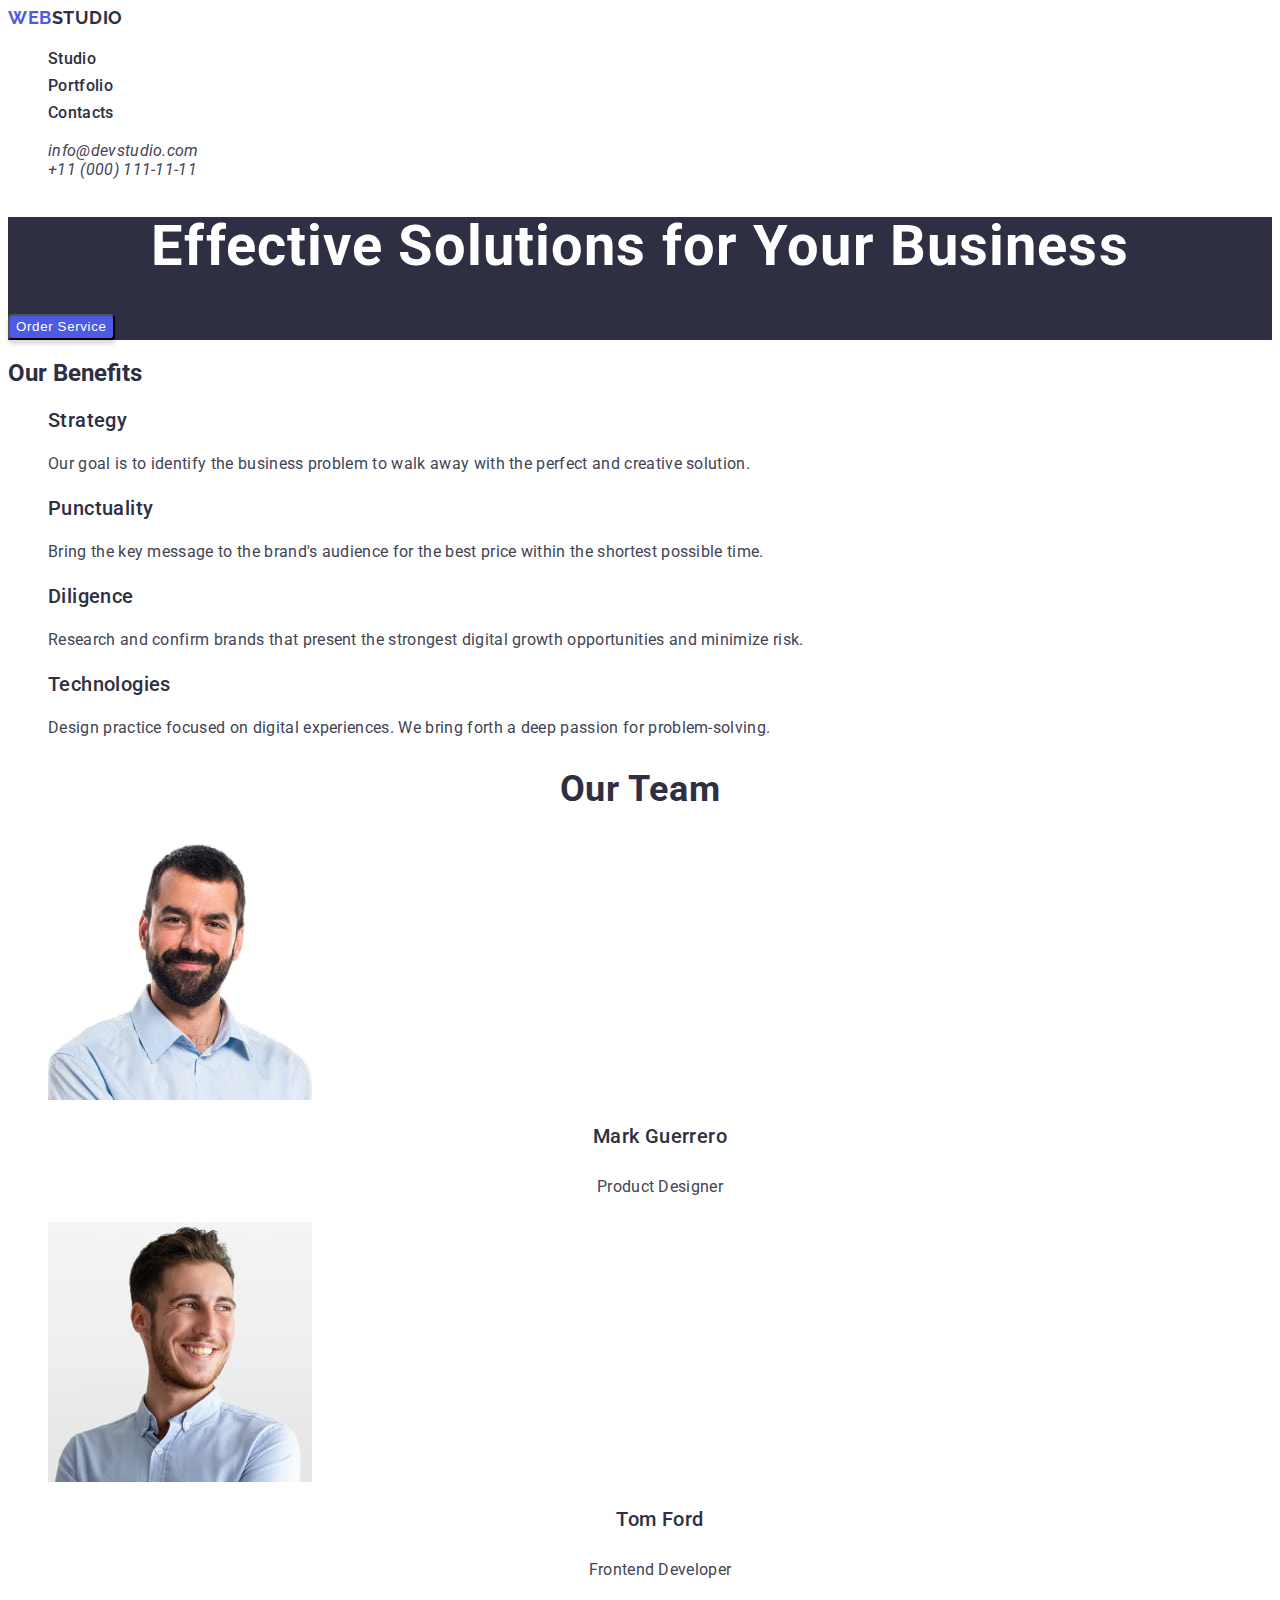
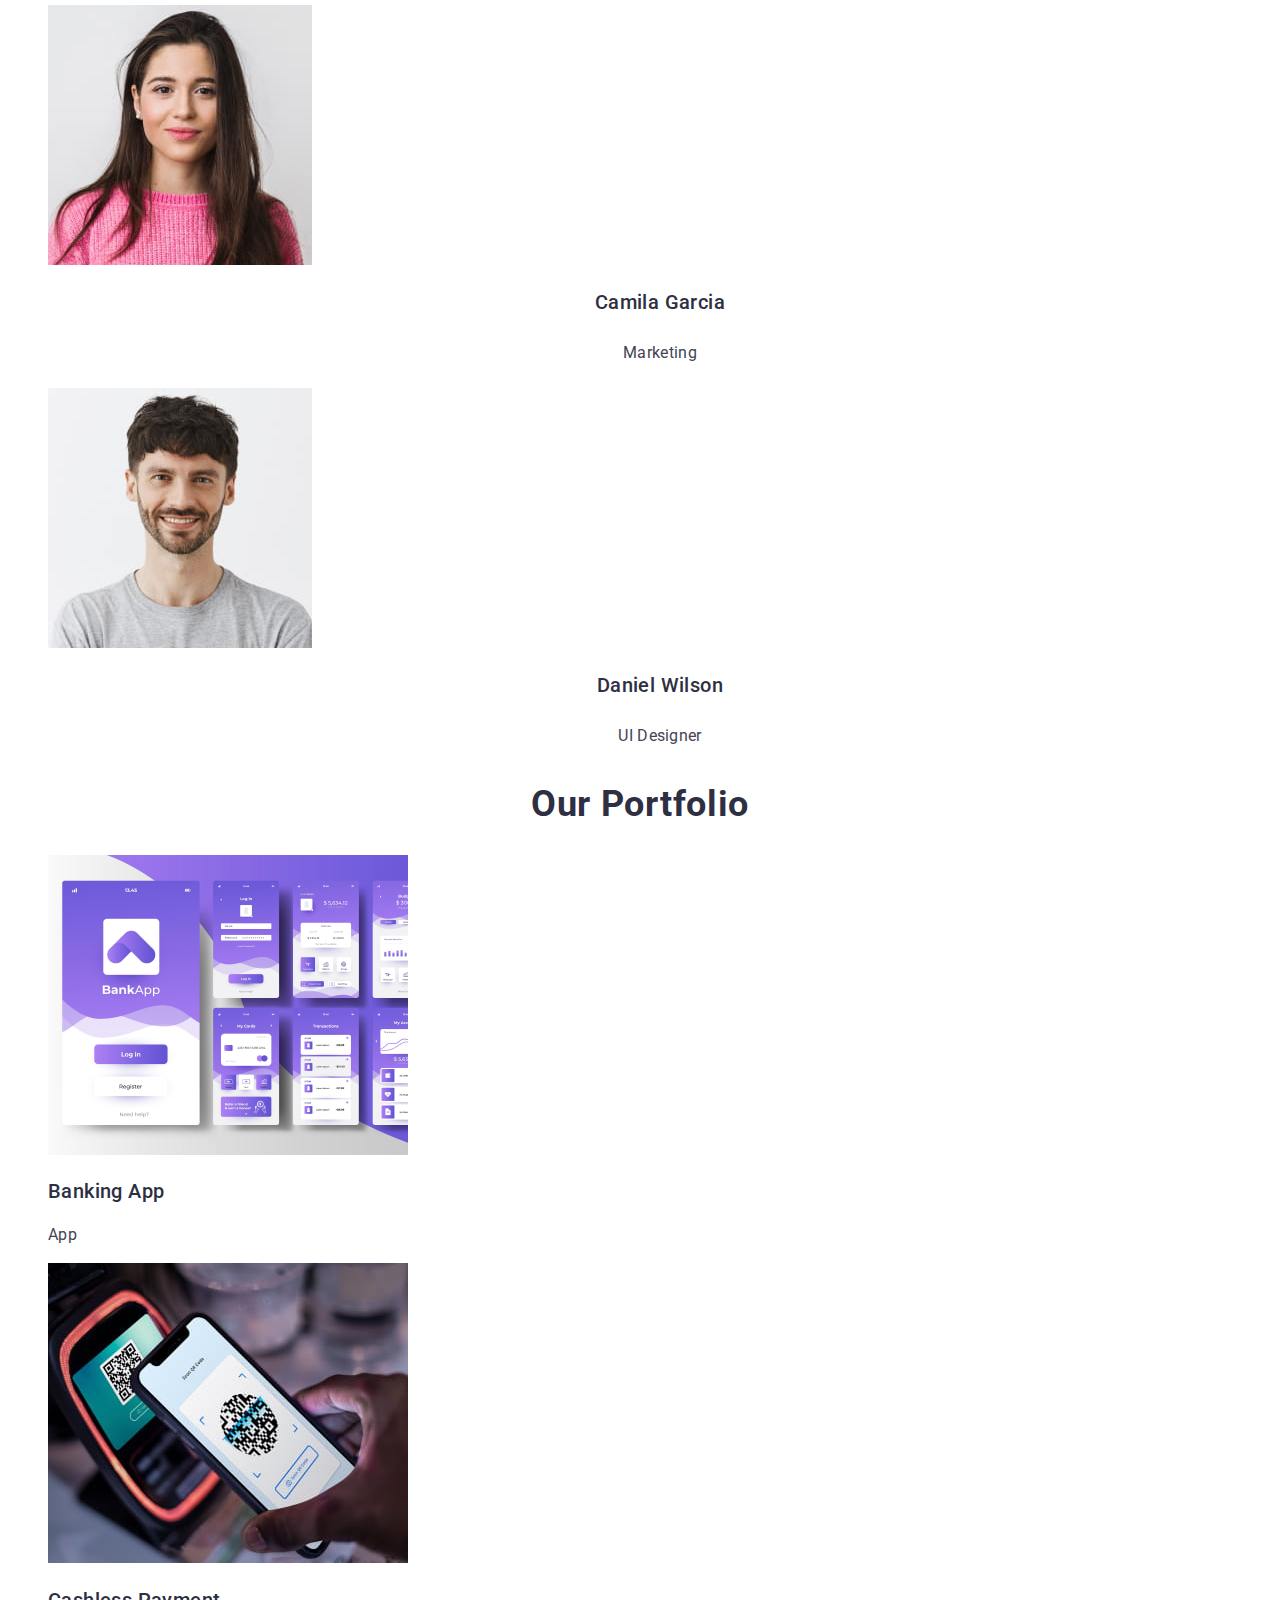
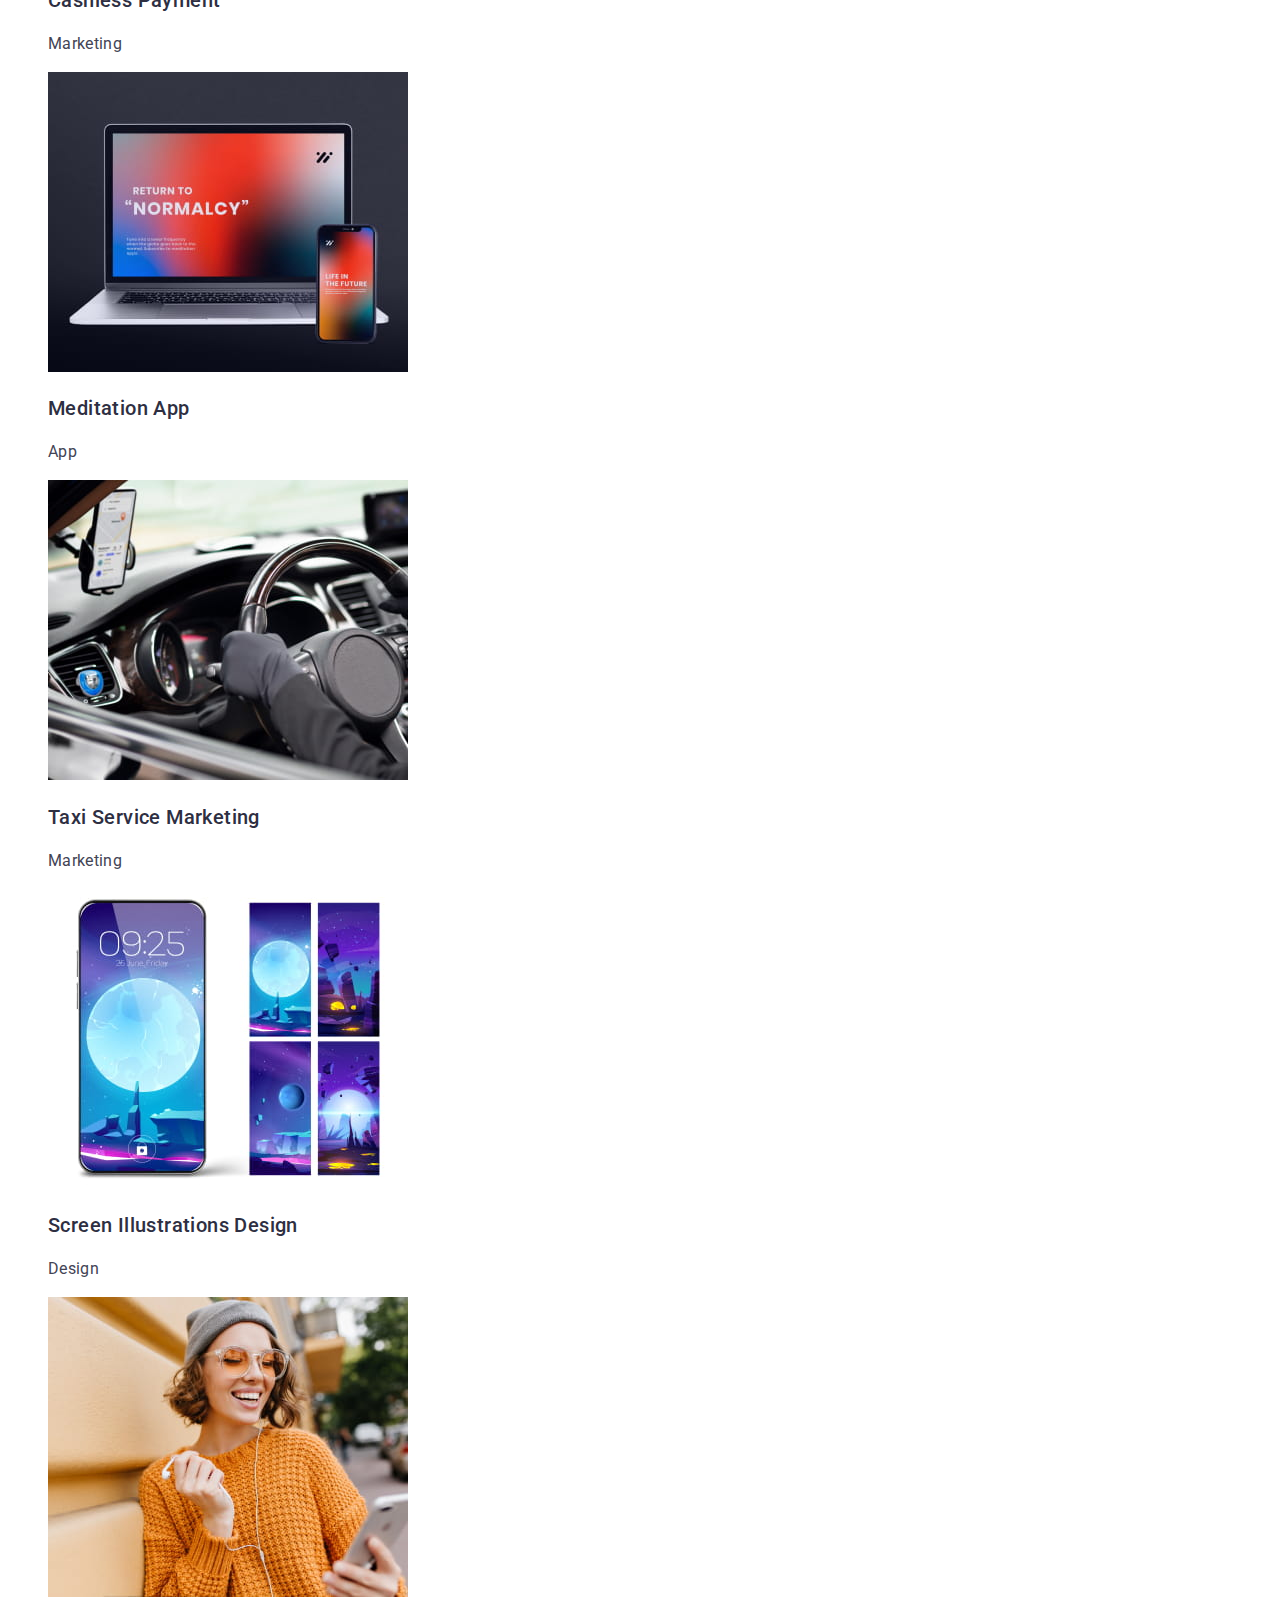
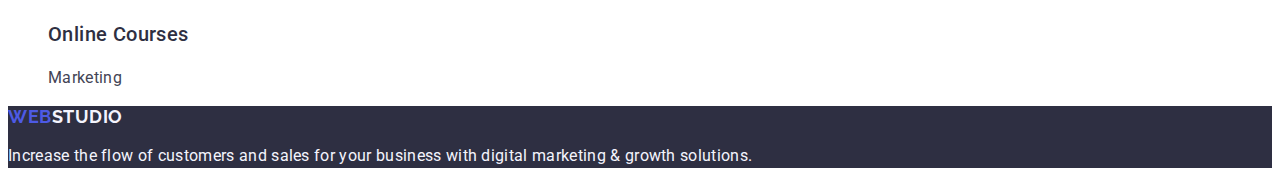
==== index.html @ 2488f726 "Add files via upload" ====
<!DOCTYPE html>
<html lang="en">
<head>
    <meta charset="UTF-8">
    <meta name="viewport" content="width=device-width, initial-scale=1.0">
    <title>WebStudio</title>
    <link rel="stylesheet" href="https://cdnjs.cloudflare.com/ajax/libs/modern-normalize/3.0.1/modern-normalize.min.css" integrity="sha512-q6WgHqiHlKyOqslT/lgBgodhd03Wp4BEqKeW6nNtlOY4quzyG3VoQKFrieaCeSnuVseNKRGpGeDU3qPmabCANg==" crossorigin="anonymous" referrerpolicy="no-referrer" />
    <link rel="preconnect" href="https://fonts.googleapis.com">
<link rel="preconnect" href="https://fonts.gstatic.com" crossorigin>
<link href="https://fonts.googleapis.com/css2?family=Roboto:ital,wght@0,400;0,500;0,700;1,100&display=swap" rel="stylesheet">
<link rel="preconnect" href="https://fonts.googleapis.com">
<link rel="preconnect" href="https://fonts.gstatic.com" crossorigin>
<link href="https://fonts.googleapis.com/css2?family=Raleway:ital,wght@0,100..900;1,100..900&family=Roboto:ital,wght@0,700;1,100&display=swap" rel="stylesheet">
    <link rel="stylesheet" href="./css/styles.css">
</head>
<body>
    <header class="page-header">
        <nav class="page-nav">
            <a class="page-logo" href="./index.html"><span class="logo-span">Web</span>Studio</a>
            <ul class="menu">
                <li class="menu-li"><a href="">Studio</a></li>
                <li class="menu-li"><a href="">Portfolio</a></li>
                <li class="menu-li"><a href="">Contacts</a></li>
            </ul>
        </nav>
        <address class="menu-adress">
            <ul>
                <li class="adress-li"><a href="mailto:info@devstudio.com">info@devstudio.com</a></li>
                <li class="adress-li"><a href="tel:+110001111111">+11 (000) 111-11-11</a></li>
            </ul>
        </address>
    </header>
    <main>
    
        <section  class="hero-section">

            <h1 class="hero-title">Effective Solutions for Your Business</h1>
            <button class="button" type="button">Order Service </button> 
        </section>
        <section class="benefits">
            <h2>Our Benefits</h2>
            <ul>
                <li>
                    <h3 class="benefits-title">Strategy</h3>
                    <p class="benefits-text">
                        Our goal is to identify the business problem to walk away with the perfect and creative solution. 
                    </p>
                </li>
                <li>
                    <h3 class="benefits-title">Punctuality</h3>
                    <p class="benefits-text">
                        Bring the key message to the brand's audience for the best price within the shortest possible time.
                    </p>
                </li>
                <li>
                    <h3 class="benefits-title">Diligence</h3>
                    <p class="benefits-text">
                        Research and confirm brands that present the strongest digital growth opportunities and minimize risk.
                    </p>
                </li>
                <li>
                    <h3 class="benefits-title">Technologies</h3>
                    <p class="benefits-text">
                        Design practice focused on digital experiences. We bring forth a deep passion for problem-solving.
                    </p>
                    
                </li>
            </ul>
        </section>
        <section class="team-section">
            <h2 class="team-section-title">Our Team</h2>
            <ul class="team-list">
                <li>
                    <img src="./images/Mark.jpg" width="264" alt="photo Mark Guerrero"/>
                        <h3 class="team-name">Mark Guerrero</h3>
                        <p class="team-desc">
                            Product Designer
                        </p>
                        
                </li>
                <li>
                    <img src="./images/Tom.jpg" width="264" alt="photo Tom Ford"/>
                        <h3 class="team-name">Tom Ford</h3>
                        <p class="team-desc">
                            Frontend Developer
                        </p>
                        
                </li>
                <li>
                    <img src="./images/Camila.jpg" width="264" alt="photo Camila Garcia"/>
                        <h3 class="team-name">Camila Garcia</h3>
                        <p class="team-desc">
                            Marketing
                        </p>
                        
                </li>
                <li>
                    <img src="./images/Daniel.jpg" width="264" alt="photo Daniel Wilson"/>
                        <h3 class="team-name">Daniel Wilson</h3>
                        <p class="team-desc">
                            UI Designer
                        </p>
                        
                </li>
                
            </ul>
        </section>
        <section class="portfolio">
            <h2 class="project-title">Our Portfolio</h2>
            <ul class="project-list">
                <li>
                    <img src="./images/img.jpg" width="360" alt="bank pay screens"/>
                        <h3 class="project-name">Banking App</h3>
                        <p class="project-desc">
                            App
                        </p>
                        
                </li>
                <li>
                    <img src="./images/pay.jpg" width="360" alt="payment with phone"/>
                        <h3 class="project-name">Cashless Payment</h3>
                        <p class="project-desc">Marketing
                        </p>
                        
                </li>
                <li>
                    <img src="./images/pc.jpg" width="360" alt="laptop photo"/>
                        <h3 class="project-name">Meditation App</h3>
                        <p class="project-desc">
                            App
                        </p>
                        
                </li>
                <li>
                    <img src="./images/car.jpg" width="360" alt="photo of car"/>
                        <h3 class="project-name">Taxi Service
                            Marketing</h3>
                        <p class="project-desc">
                            Marketing
                        </p>
                        
                </li>
                <li>
                    <img src="./images/phone.jpg" width="360" alt="screen of phone add"/>
                        <h3 class="project-name">Screen Illustrations
                            Design</h3>
                        <p class="project-desc">
                            Design
                        </p>
                        
                </li>
                <li>
                    <img src="./images/girl.jpg" width="360" alt="photo of a girl with headphones"/>
                        <h3 class="project-name">Online Courses</h3>
                        <p class="project-desc">
                            Marketing
                        </p>
                        
                </li>
                
            </ul>
        </section>
    </main>
    <footer class="footer">
        <a class="footer-logo" href="./index.html"> <span class="footer-logo-span">Web</span>Studio</a>
        <p class="footer-text">
            Increase the flow of customers and sales for your business with digital marketing & growth solutions.
        </p>
    </footer>
  

</body>
</html>
---- css/styles.css ----
body {
   
    font-family: "Roboto",'Raleway', sans-serif;
    font-size: 16px;
    line-height: 1.16; 
    color:  #2E2F42;
    font-style: normal;
    background: #FFF;
}

ul,li{
    list-style-type: none;
}
a{
    text-decoration: none;
    color:inherit;
}  
button{
    cursor: pointer;
} 
/* header */
.page-logo{
    font-family: Raleway;
font-size: 18px;
font-weight: 700;
letter-spacing: 0.54px;
text-transform: uppercase;
}
.logo-span{
    color: #4D5AE5;
}
.menu-li{
font-family: Roboto;
font-style: normal;
font-weight: 500;
line-height: 1.7; 
letter-spacing: 0.32px;
}
.menu-li:hover, .menu-li:focus{
color: #404BBF;

}
.menu-li:active{
    text-decoration:underline #404BBF;
}
.adress-li{
    color:  #434455;

letter-spacing: 0.32px;
}
.menu-adress:hover,.menu-adress:focus{
    color: #404BBF;

}
/* hero */
.hero-section{
background: #2E2F42;
}
.hero-title{
    color: #FFF;
text-align: center;

font-size: 56px;
font-weight: 700;
line-height: 1.07;
letter-spacing: 1.12px;
}
.button{
    color:  #FFF;

font-weight: 500;
line-height: 1.5; /* 150% */
letter-spacing: 0.64px;
border-radius: 4px;
background: #4D5AE5;
box-shadow: 0px 4px 4px 0px rgba(0, 0, 0, 0.15);
}
.benefits-title{
    color: var #2E2F42;

    font-size: 20px;
    
    font-weight: 500;
    line-height: 1.2; /* 120% */
    letter-spacing: 0.4px;
}
.benefits-text{
color: #434455;

line-height: 1.5; /* 150% */
letter-spacing: 0.32px;
}
.team-section-title{
    color:  #2E2F42;
text-align: center;
font-size: 36px;
font-weight: 700;
line-height: 1.1; 
letter-spacing: 0.72px;
}
.team-name{
    color:  #2E2F42;
text-align: center;

font-size: 20px;
font-weight: 500;
line-height: 1.2;
letter-spacing: 0.4px;
}
.team-desc{


color:  #434455;
text-align: center;

font-family: Roboto;

line-height: 2.4;
letter-spacing: 0.32px;
}

/* portfolio section */
.project-title
{
    color: #2E2F42;
text-align: center;

font-size: 36px;
font-weight: 700;
line-height: 1.1;
letter-spacing: 0.72px;
}       
.project-name{
    color:  #2E2F42;
font-size: 20px;
font-weight: 500;
line-height: 1.2;
letter-spacing: 0.4px;
}
.project-desc{
    color:  #434455;

font-size: 16px;
line-height: 1.5;
letter-spacing: 0.32px;
}
.footer{
    background:  #2E2F42;
}
.footer-logo{
    color: #F4F4FD;
font-family: Raleway;
font-size: 18px;
font-weight: 700;
line-height: 1.2;
letter-spacing: 0.54px;
text-transform: uppercase;
}

.footer-logo-span{
    color: #4D5AE5;
font-family: Raleway;
font-size: 18px;
font-weight: 700;
line-height: 1.2;
letter-spacing: 0.54px;
text-transform: uppercase;
}
.footer-text{
    color:  #F4F4FD;

font-size: 16px;

line-height: 1.5;
letter-spacing: 0.32px;
}
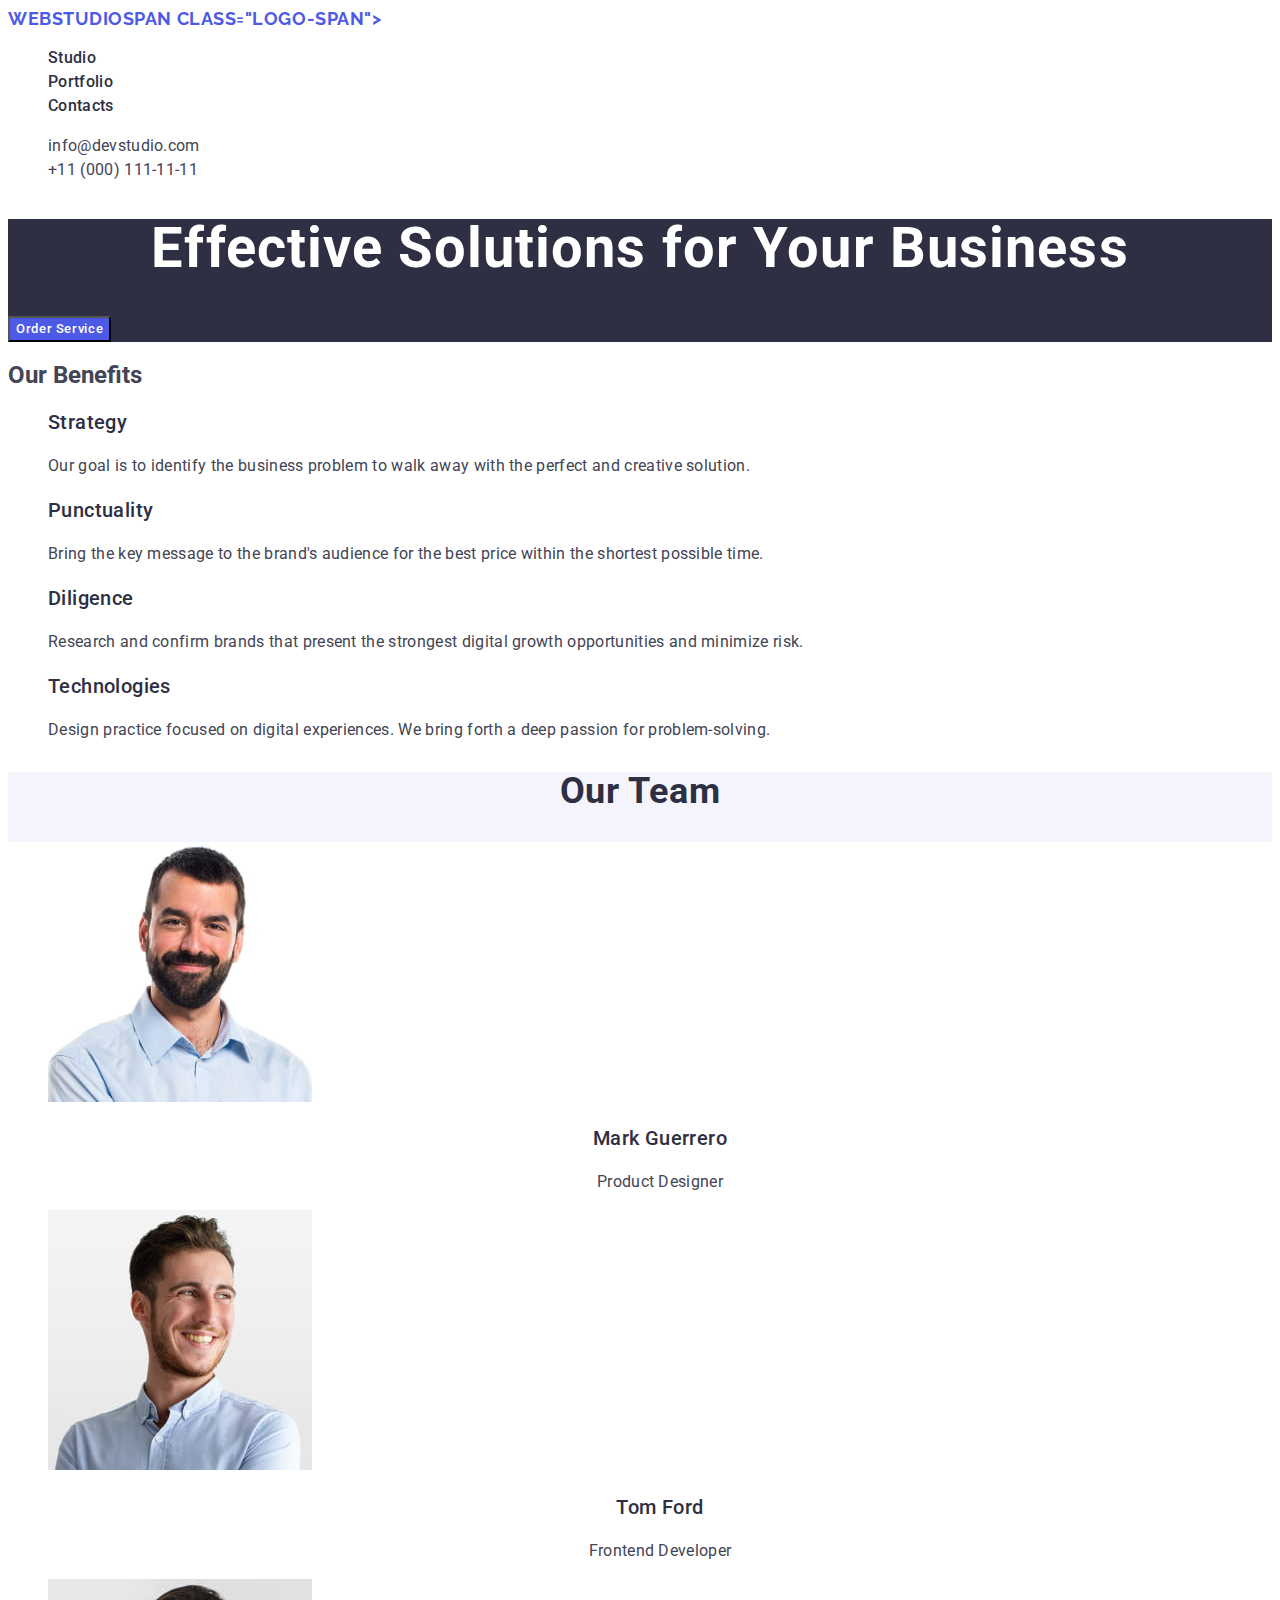
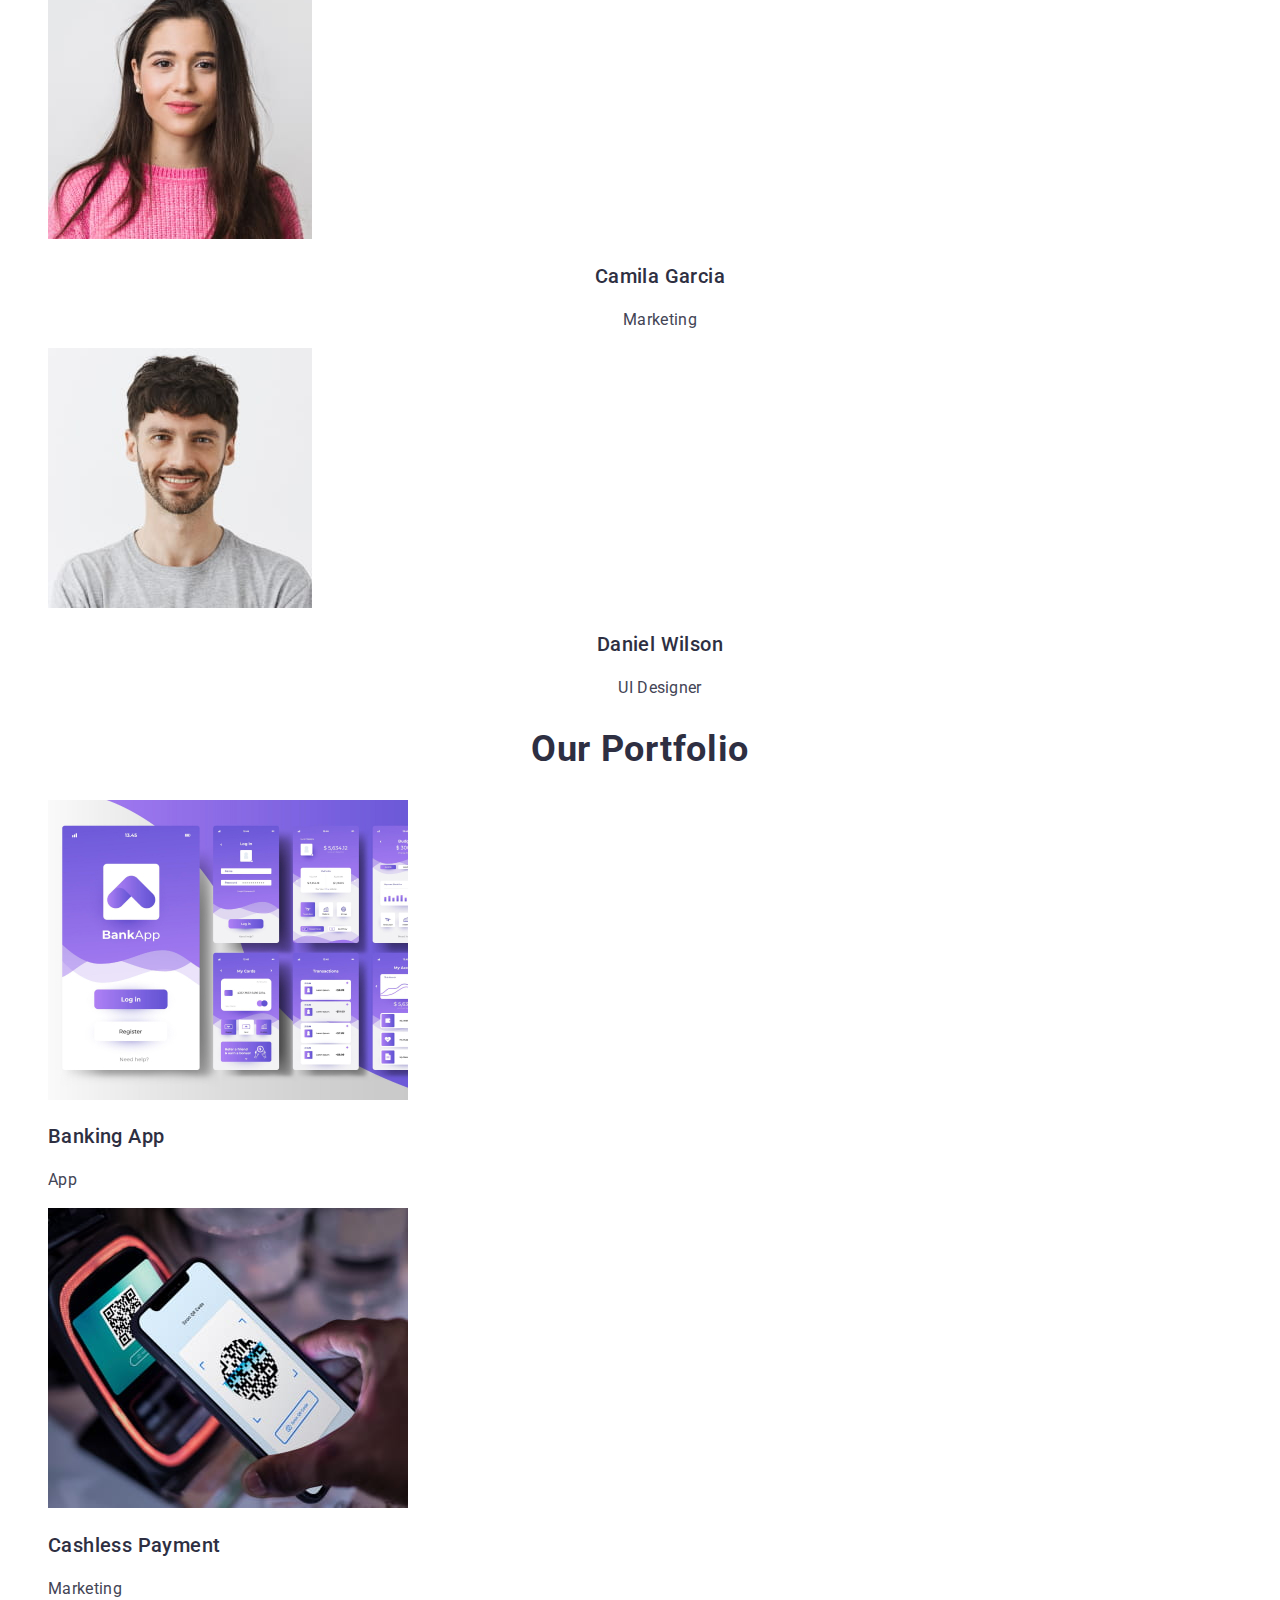
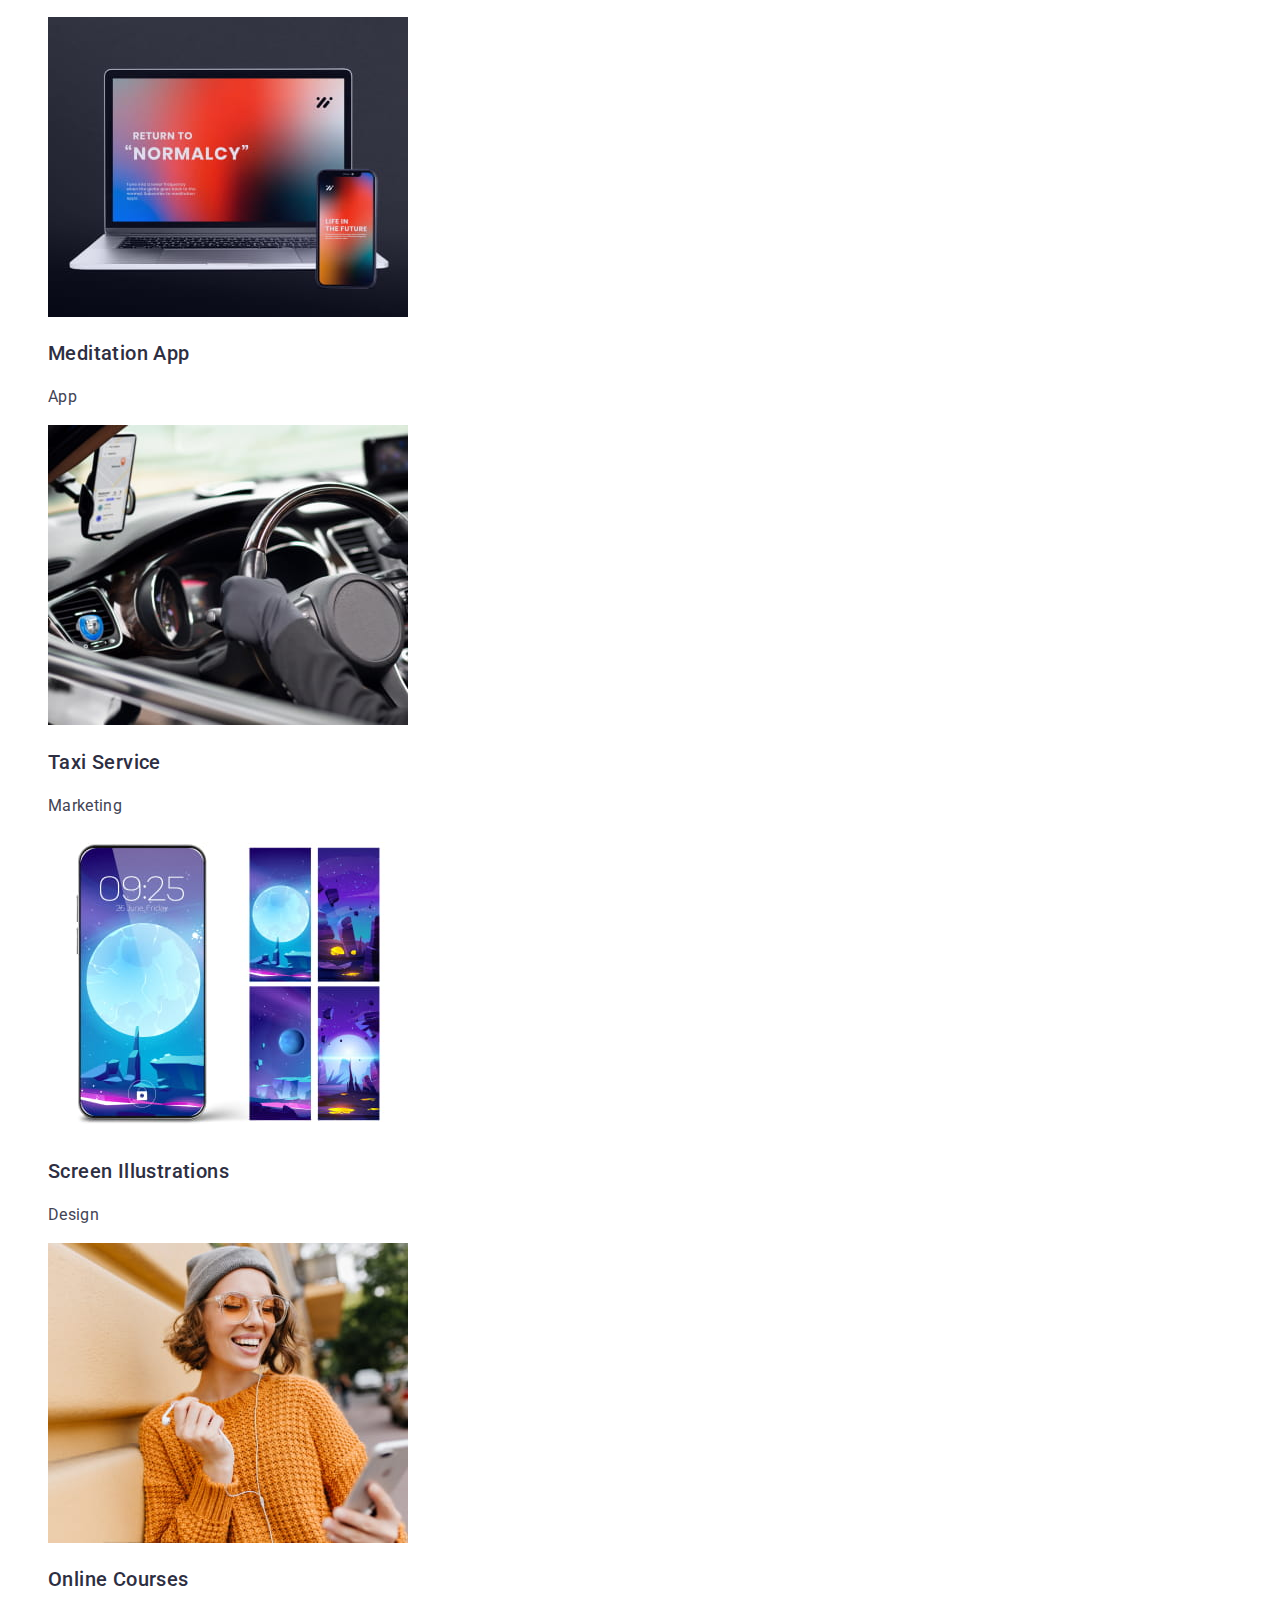
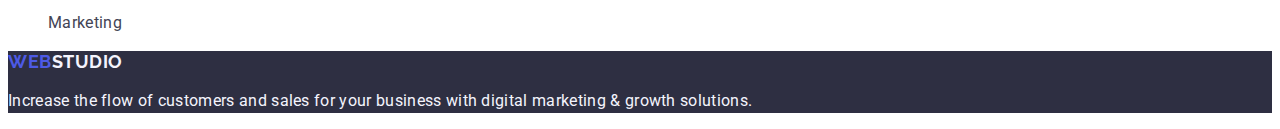
==== commit e798dc4a: "rewrite dz" ====
--- a/index.html
+++ b/index.html
@@ -16,17 +16,17 @@
 <body>
     <header class="page-header">
         <nav class="page-nav">
-            <a class="page-logo" href="./index.html"><span class="logo-span">Web</span>Studio</a>
+            <a class="page-logo" href="./index.html">Web<span>Studio</span>span class="logo-span"></a>
             <ul class="menu">
-                <li class="menu-li"><a href="">Studio</a></li>
-                <li class="menu-li"><a href="">Portfolio</a></li>
-                <li class="menu-li"><a href="">Contacts</a></li>
+                <li class="menu-li"><a class="menu-link" href="./index.html">Studio</a></li>
+                <li class="menu-li"><a class="menu-link" href="">Portfolio</a></li>
+                <li class="menu-li"><a class="menu-link" href="">Contacts</a></li>
             </ul>
         </nav>
         <address class="menu-adress">
             <ul>
-                <li class="adress-li"><a href="mailto:info@devstudio.com">info@devstudio.com</a></li>
-                <li class="adress-li"><a href="tel:+110001111111">+11 (000) 111-11-11</a></li>
+                <li class="adress-li"><a class="adress-link" href="mailto:info@devstudio.com">info@devstudio.com</a></li>
+                <li class="adress-li"><a class="adress-link" href="tel:+110001111111">+11 (000) 111-11-11</a></li>
             </ul>
         </address>
     </header>
@@ -70,7 +70,7 @@
         <section class="team-section">
             <h2 class="team-section-title">Our Team</h2>
             <ul class="team-list">
-                <li>
+                <li class="team-link">
                     <img src="./images/Mark.jpg" width="264" alt="photo Mark Guerrero"/>
                         <h3 class="team-name">Mark Guerrero</h3>
                         <p class="team-desc">
@@ -78,7 +78,7 @@
                         </p>
                         
                 </li>
-                <li>
+                <li class="team-link">
                     <img src="./images/Tom.jpg" width="264" alt="photo Tom Ford"/>
                         <h3 class="team-name">Tom Ford</h3>
                         <p class="team-desc">
@@ -86,7 +86,7 @@
                         </p>
                         
                 </li>
-                <li>
+                <li class="team-link">
                     <img src="./images/Camila.jpg" width="264" alt="photo Camila Garcia"/>
                         <h3 class="team-name">Camila Garcia</h3>
                         <p class="team-desc">
@@ -94,7 +94,7 @@
                         </p>
                         
                 </li>
-                <li>
+                <li class="team-link">
                     <img src="./images/Daniel.jpg" width="264" alt="photo Daniel Wilson"/>
                         <h3 class="team-name">Daniel Wilson</h3>
                         <p class="team-desc">
@@ -133,8 +133,7 @@
                 </li>
                 <li>
                     <img src="./images/car.jpg" width="360" alt="photo of car"/>
-                        <h3 class="project-name">Taxi Service
-                            Marketing</h3>
+                        <h3 class="project-name">Taxi Service</h3>
                         <p class="project-desc">
                             Marketing
                         </p>
@@ -143,7 +142,7 @@
                 <li>
                     <img src="./images/phone.jpg" width="360" alt="screen of phone add"/>
                         <h3 class="project-name">Screen Illustrations
-                            Design</h3>
+                            </h3>
                         <p class="project-desc">
                             Design
                         </p>
@@ -162,7 +161,7 @@
         </section>
     </main>
     <footer class="footer">
-        <a class="footer-logo" href="./index.html"> <span class="footer-logo-span">Web</span>Studio</a>
+        <a class="footer-logo" href="./index.html"> Web<span><span class="footer-logo-span">Studio</span></a>
         <p class="footer-text">
             Increase the flow of customers and sales for your business with digital marketing & growth solutions.
         </p>
--- a/css/styles.css
+++ b/css/styles.css
@@ -1,9 +1,9 @@
 body {
    
-    font-family: "Roboto",'Raleway', sans-serif;
+    font-family: "Roboto",sans-serif; 
     font-size: 16px;
     line-height: 1.16; 
-    color:  #2E2F42;
+    color:  #434455 ;
     font-style: normal;
     background: #FFF;
 }
@@ -20,36 +20,39 @@
 } 
 /* header */
 .page-logo{
-    font-family: Raleway;
+    font-family: 'Raleway',sans-serif;
+    color: #4D5AE5;
 font-size: 18px;
 font-weight: 700;
 letter-spacing: 0.54px;
+line-height: 1.17 ;
 text-transform: uppercase;
 }
-.logo-span{
-    color: #4D5AE5;
+.logo-span{color:#2E2F42;
+    
 }
 .menu-li{
 font-family: Roboto;
 font-style: normal;
+color:#2E2F42;
 font-weight: 500;
-line-height: 1.7; 
+line-height: 1.5; 
 letter-spacing: 0.32px;
 }
 .menu-li:hover, .menu-li:focus{
-color: #404BBF;
+color: #404bbf;
 
 }
 .menu-li:active{
     text-decoration:underline #404BBF;
 }
 .adress-li{
-    color:  #434455;
-
+    font-style: normal;
+    line-height: 1.5 ;
 letter-spacing: 0.32px;
 }
-.menu-adress:hover,.menu-adress:focus{
-    color: #404BBF;
+.menu-adress:hover,.menu-adress:active,.menu-adress:focus{
+    color: #404bbf;
 
 }
 /* hero */
@@ -67,16 +70,19 @@
 }
 .button{
     color:  #FFF;
-
+    font-family: "Roboto", sans-serif;
 font-weight: 500;
 line-height: 1.5; /* 150% */
 letter-spacing: 0.64px;
-border-radius: 4px;
+
 background: #4D5AE5;
-box-shadow: 0px 4px 4px 0px rgba(0, 0, 0, 0.15);
+
+}
+.button:hover,.button:focus{
+    background-color: #404BBF
 }
 .benefits-title{
-    color: var #2E2F42;
+    color: #2E2F42;
 
     font-size: 20px;
     
@@ -85,17 +91,25 @@
     letter-spacing: 0.4px;
 }
 .benefits-text{
-color: #434455;
 
 line-height: 1.5; /* 150% */
 letter-spacing: 0.32px;
 }
+.team-section{
+    background-color: #F4F4FD;
+
+}
+
+.team-list{
+    background-color: #FFFFFF;
+}
 .team-section-title{
     color:  #2E2F42;
+    text-transform: capitalize;
 text-align: center;
 font-size: 36px;
 font-weight: 700;
-line-height: 1.1; 
+line-height: 1.11; 
 letter-spacing: 0.72px;
 }
 .team-name{
@@ -109,13 +123,11 @@
 }
 .team-desc{
 
-
-color:  #434455;
 text-align: center;
 
 font-family: Roboto;
 
-line-height: 2.4;
+line-height: 1.5;
 letter-spacing: 0.32px;
 }
 
@@ -127,7 +139,8 @@
 
 font-size: 36px;
 font-weight: 700;
-line-height: 1.1;
+line-height: 1.11;
+text-transform: capitalize;
 letter-spacing: 0.72px;
 }       
 .project-name{
@@ -138,8 +151,7 @@
 letter-spacing: 0.4px;
 }
 .project-desc{
-    color:  #434455;
-
+    
 font-size: 16px;
 line-height: 1.5;
 letter-spacing: 0.32px;
@@ -147,30 +159,28 @@
 .footer{
     background:  #2E2F42;
 }
-.footer-logo{
-    color: #F4F4FD;
-font-family: Raleway;
+.footer-logo{color: #4d5ae5;
+   
+font-family: 'Raleway',sans-serif;
 font-size: 18px;
 font-weight: 700;
-line-height: 1.2;
+line-height: 1.17;
 letter-spacing: 0.54px;
 text-transform: uppercase;
 }
 
 .footer-logo-span{
-    color: #4D5AE5;
-font-family: Raleway;
+     color: #F4F4FD;
+font-family: 'Raleway',sans-serif;
 font-size: 18px;
 font-weight: 700;
-line-height: 1.2;
+line-height: 1.17;
 letter-spacing: 0.54px;
 text-transform: uppercase;
 }
 .footer-text{
-    color:  #F4F4FD;
-
+    color: #f4f4fd;
 font-size: 16px;
-
 line-height: 1.5;
 letter-spacing: 0.32px;
 }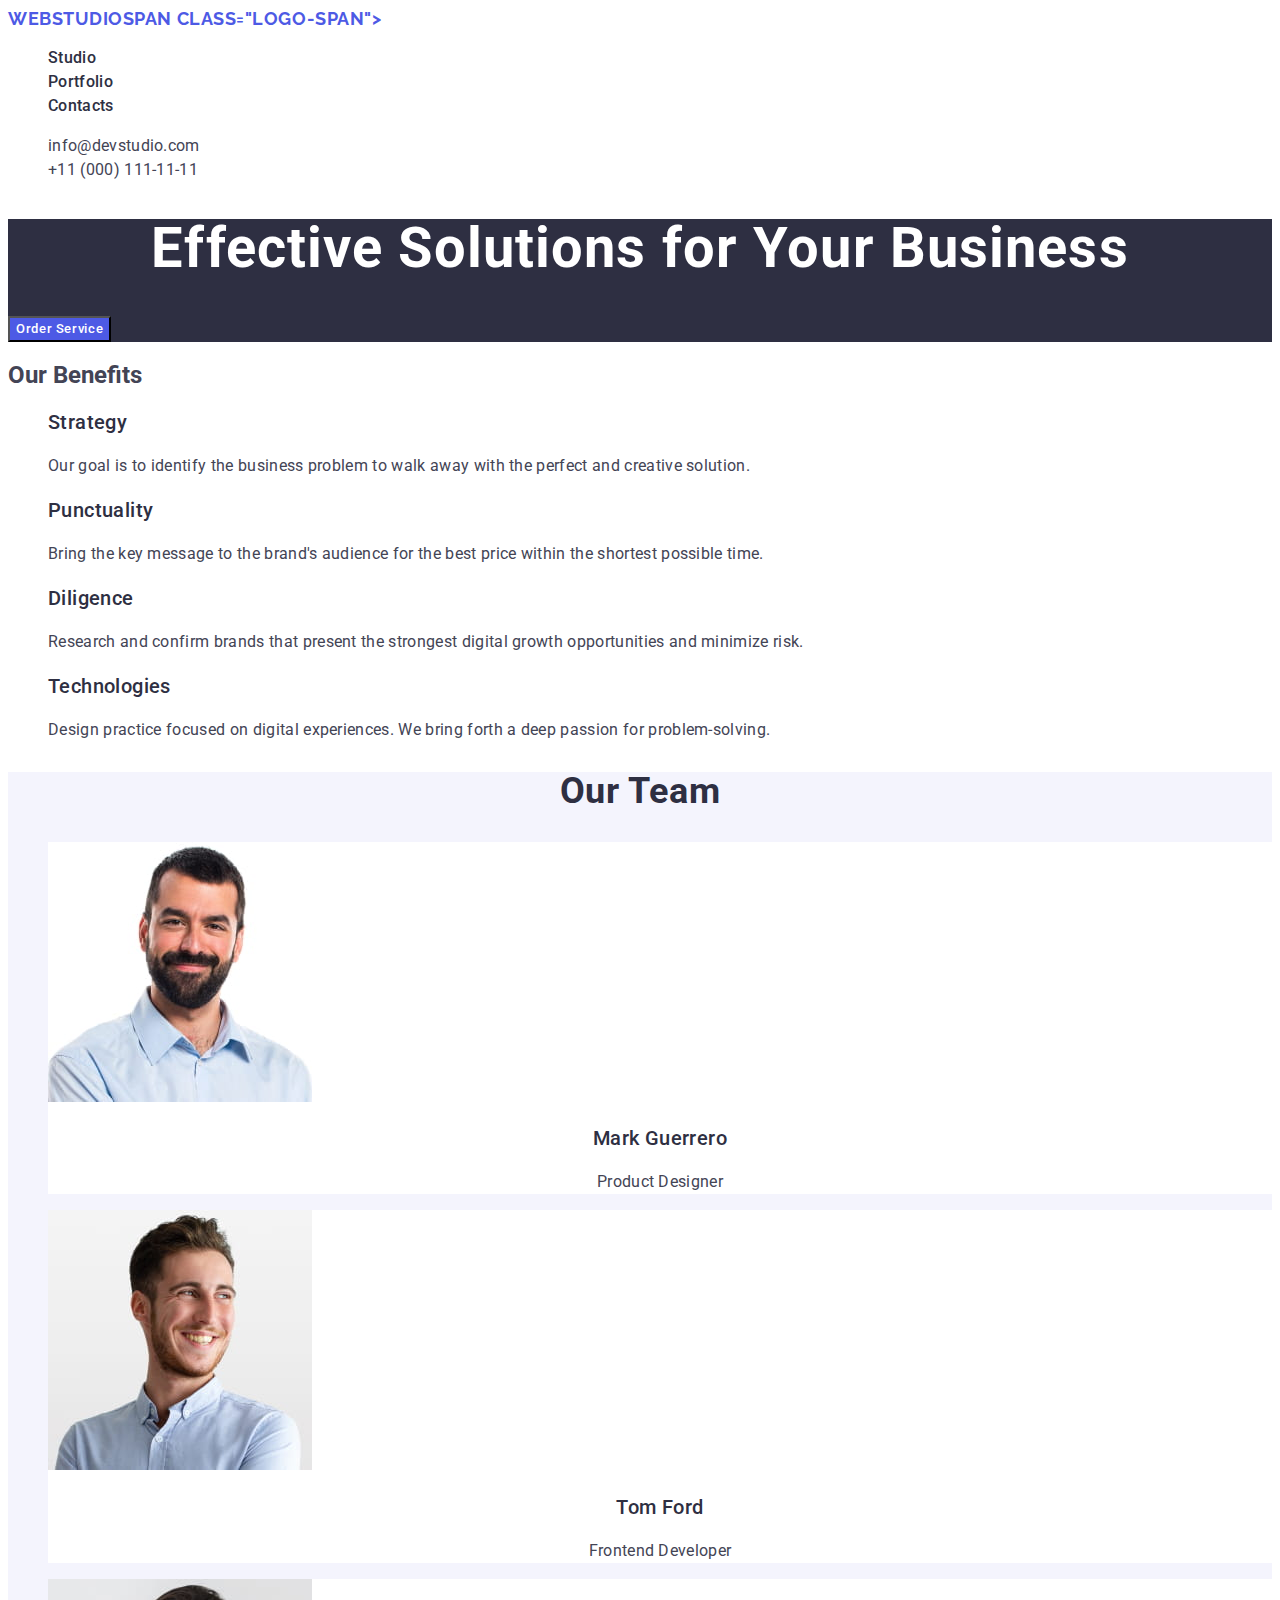
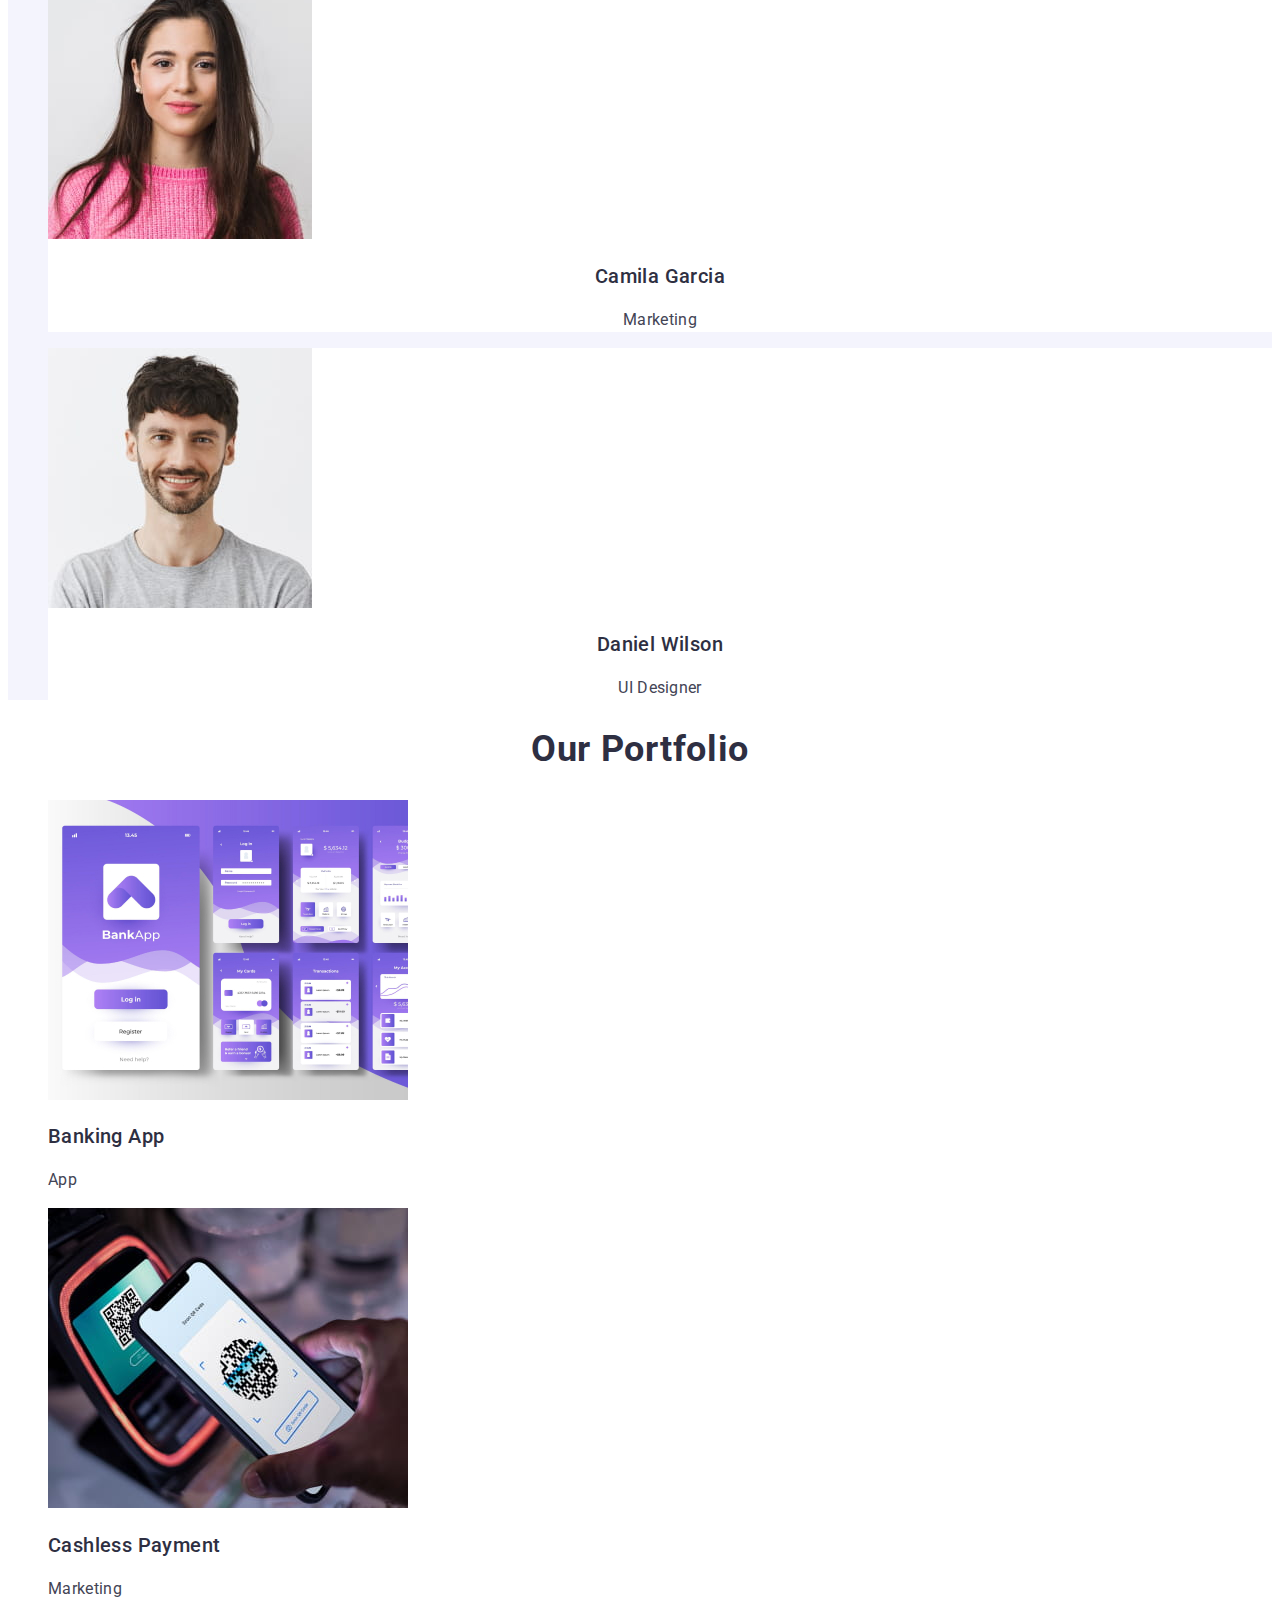
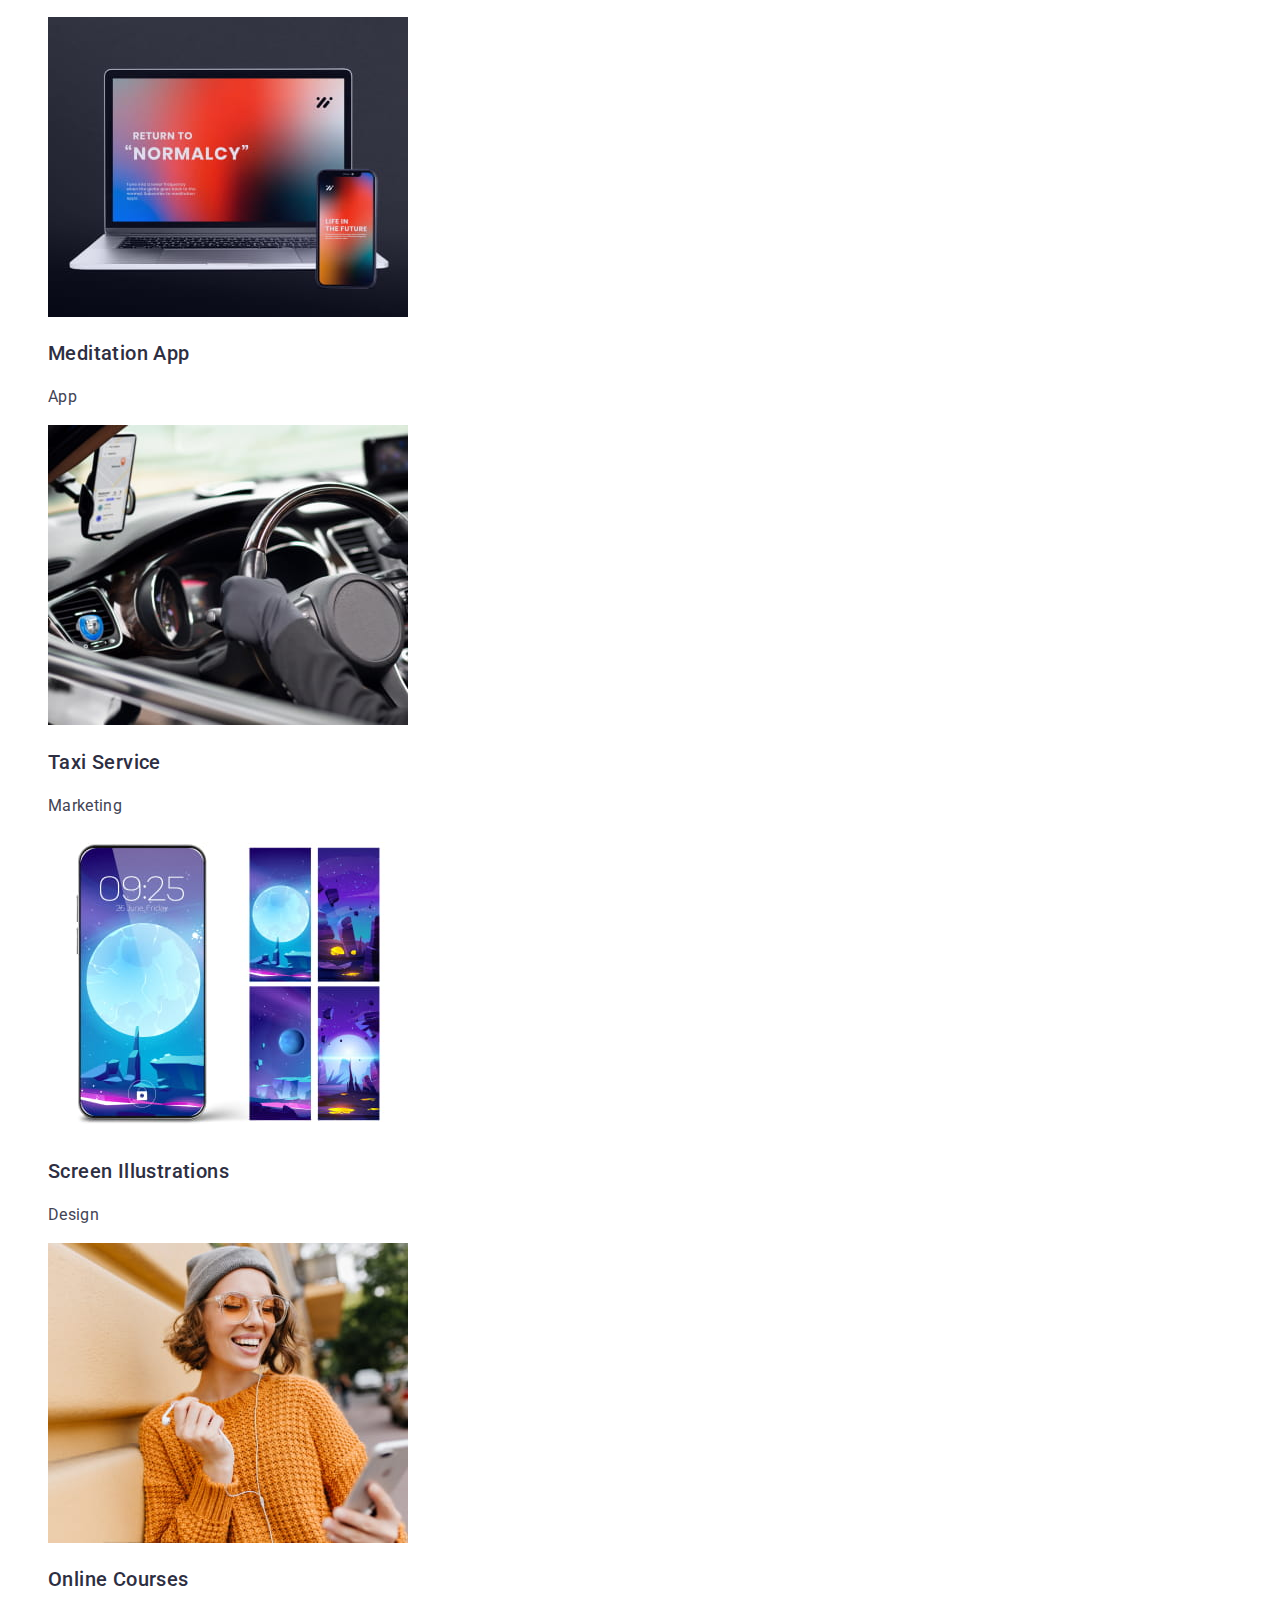
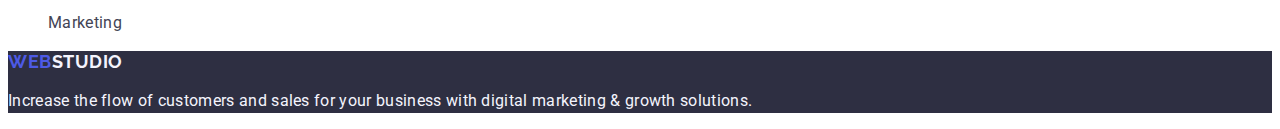
==== commit 9e94c454: "v2.1" ====
--- a/index.html
+++ b/index.html
@@ -161,7 +161,7 @@
         </section>
     </main>
     <footer class="footer">
-        <a class="footer-logo" href="./index.html"> Web<span><span class="footer-logo-span">Studio</span></a>
+        <a class="footer-logo" href="./index.html"> Web<span class="footer-logo-span">Studio</span></a>
         <p class="footer-text">
             Increase the flow of customers and sales for your business with digital marketing & growth solutions.
         </p>
--- a/css/styles.css
+++ b/css/styles.css
@@ -28,7 +28,7 @@
 line-height: 1.17 ;
 text-transform: uppercase;
 }
-.logo-span{color:#2E2F42;
+.logo-span{color:#2e2f42 ;
     
 }
 .menu-li{
@@ -46,14 +46,23 @@
 .menu-li:active{
     text-decoration:underline #404BBF;
 }
+.menu-link:focus,.menu-link:active{
+    color:#404bbf  ;
+    
+}
+.menu-adress{
+  font-style: normal;  
+}
+
+
 .adress-li{
-    font-style: normal;
+    
     line-height: 1.5 ;
 letter-spacing: 0.32px;
 }
-.menu-adress:hover,.menu-adress:active,.menu-adress:focus{
+.adress-link:hover,.adress-link:active,.adress-link:focus{
     color: #404bbf;
-
+   
 }
 /* hero */
 .hero-section{
@@ -100,7 +109,7 @@
 
 }
 
-.team-list{
+.team-link{
     background-color: #FFFFFF;
 }
 .team-section-title{
@@ -170,7 +179,8 @@
 }
 
 .footer-logo-span{
-     color: #F4F4FD;
+     color:  #f4f4fd;
+    
 font-family: 'Raleway',sans-serif;
 font-size: 18px;
 font-weight: 700;
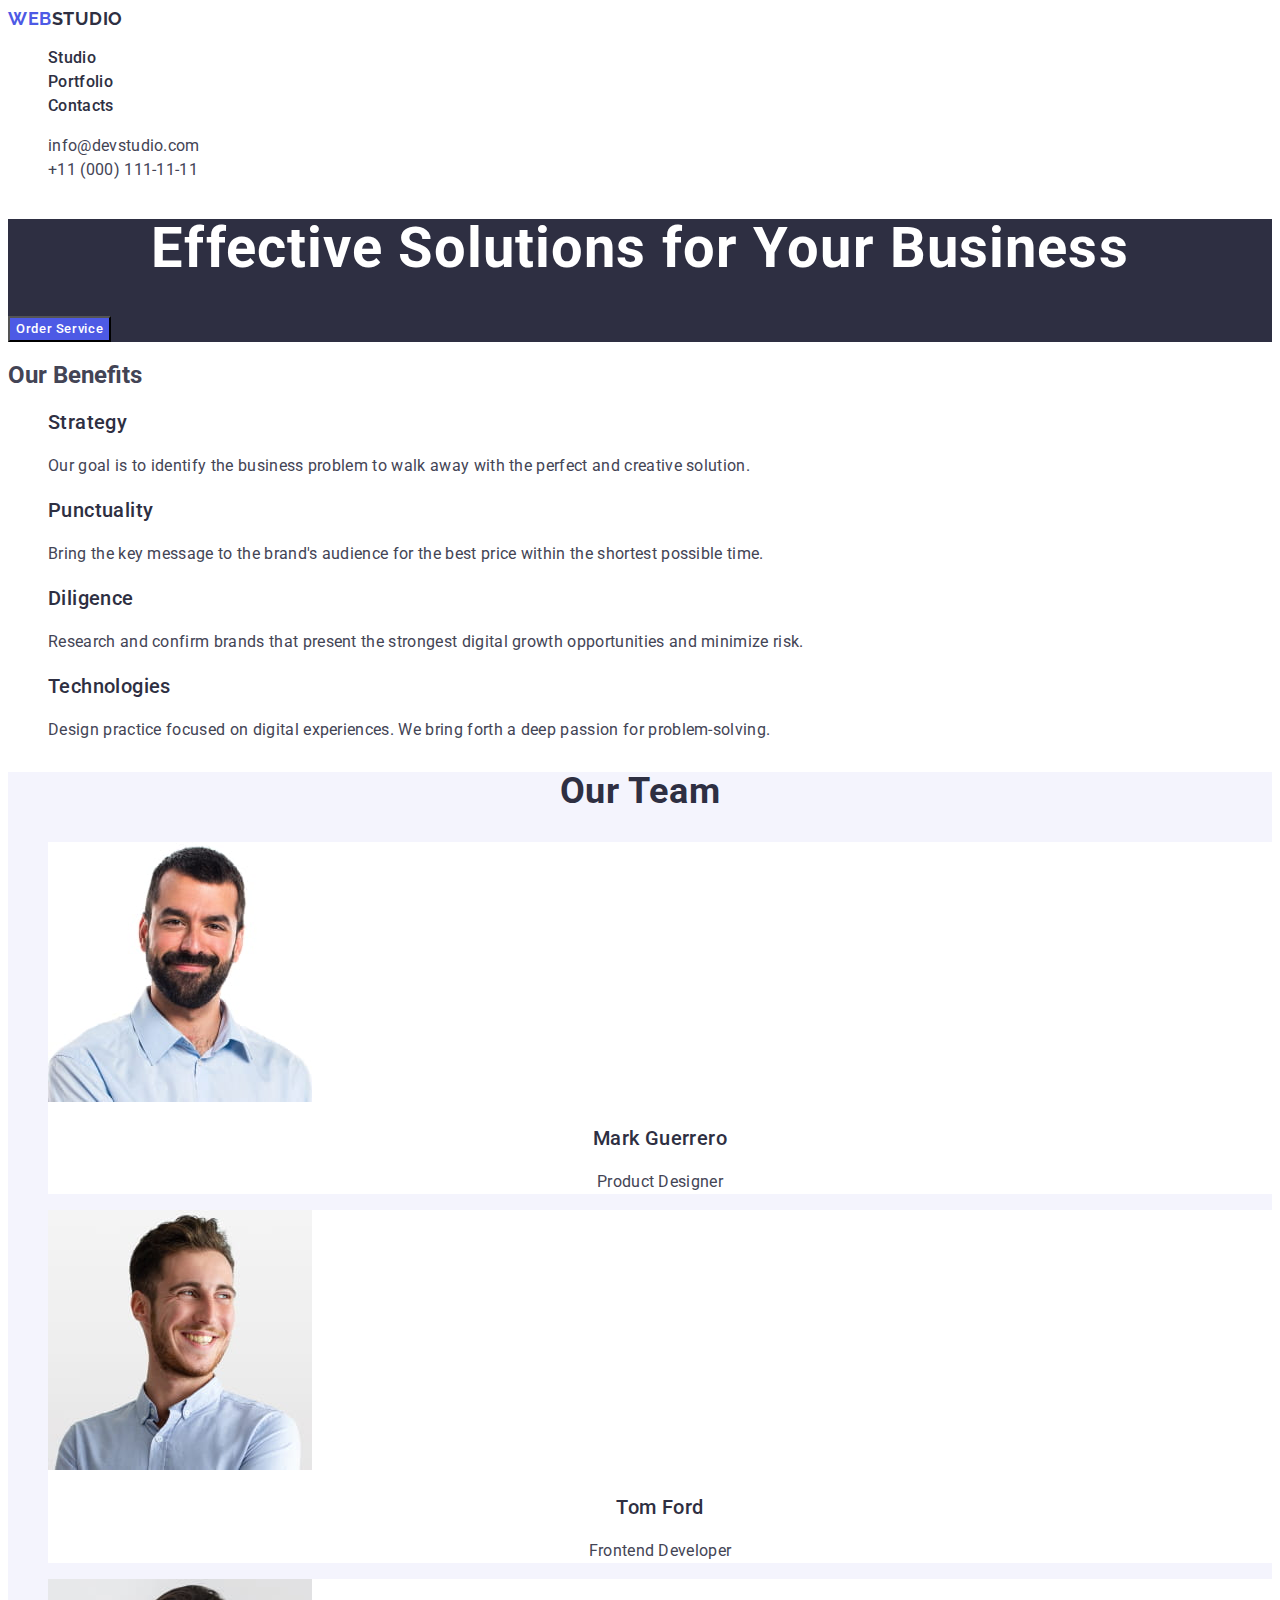
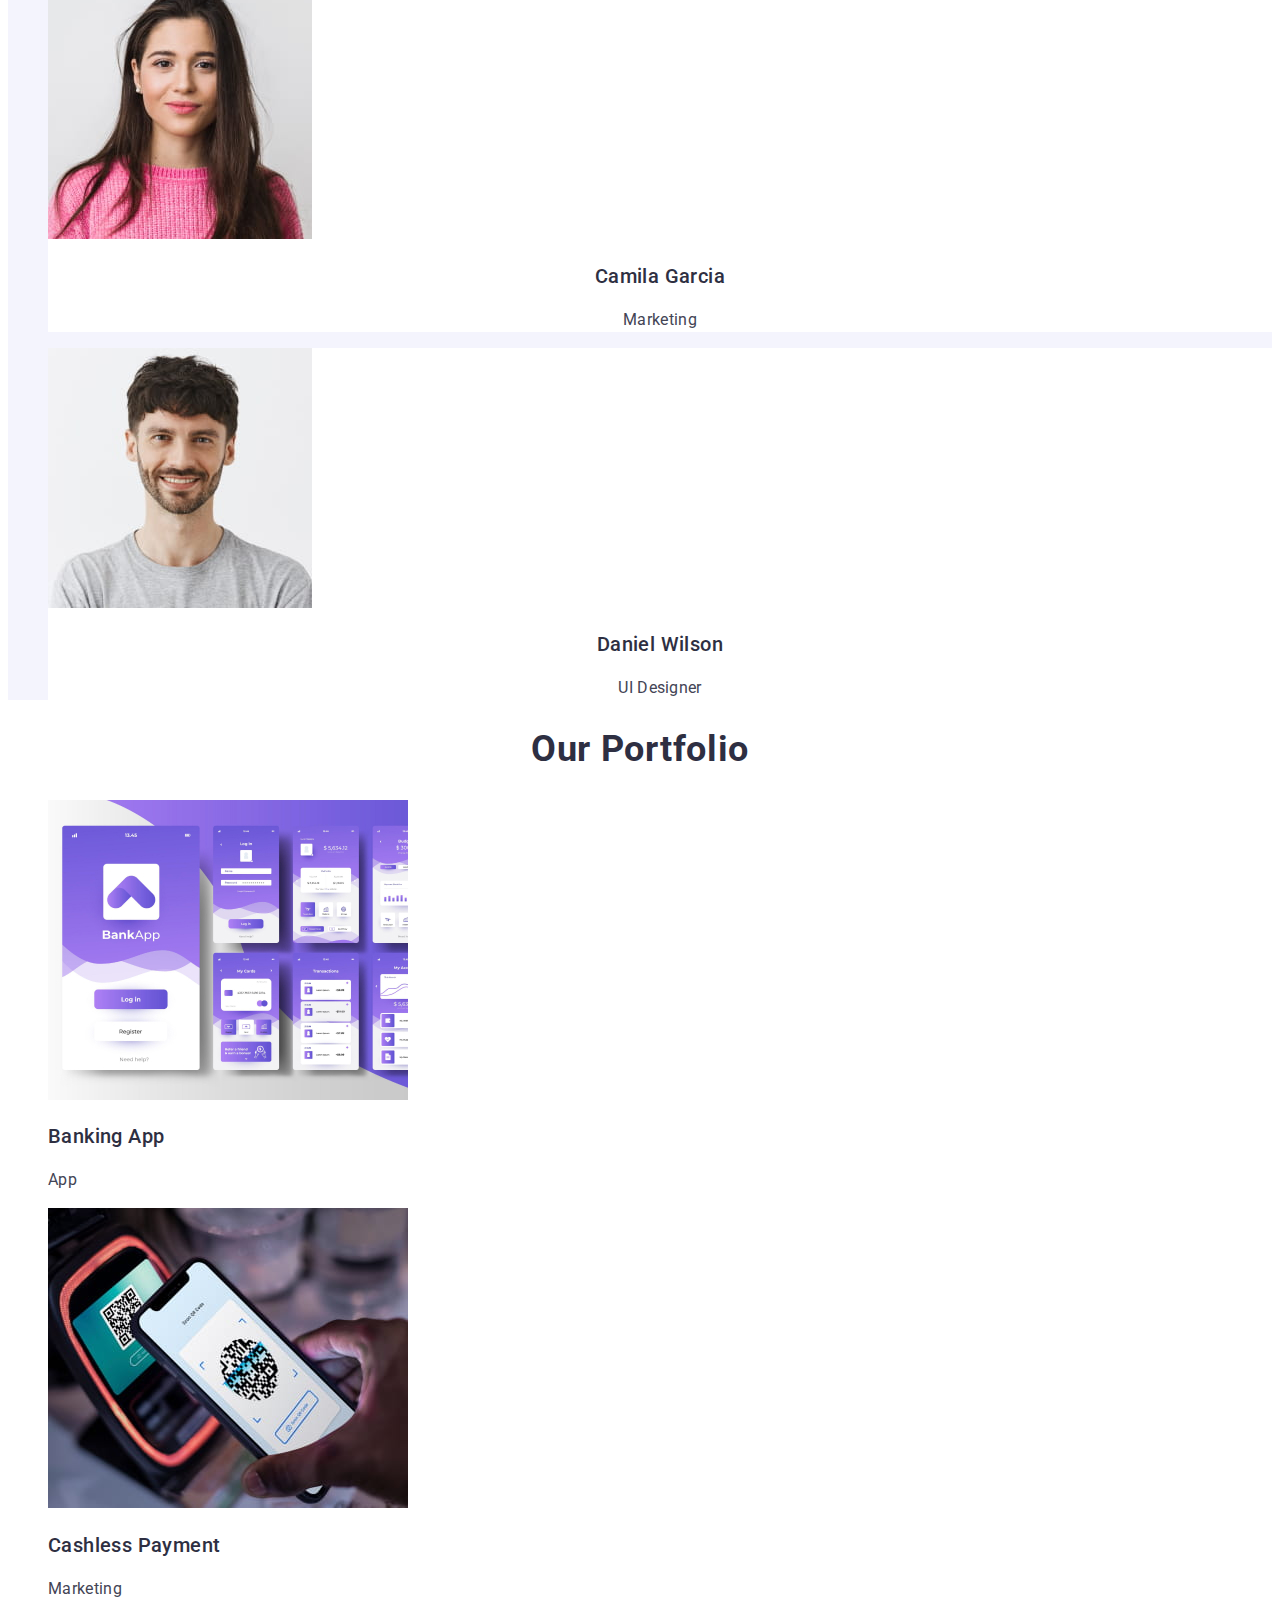
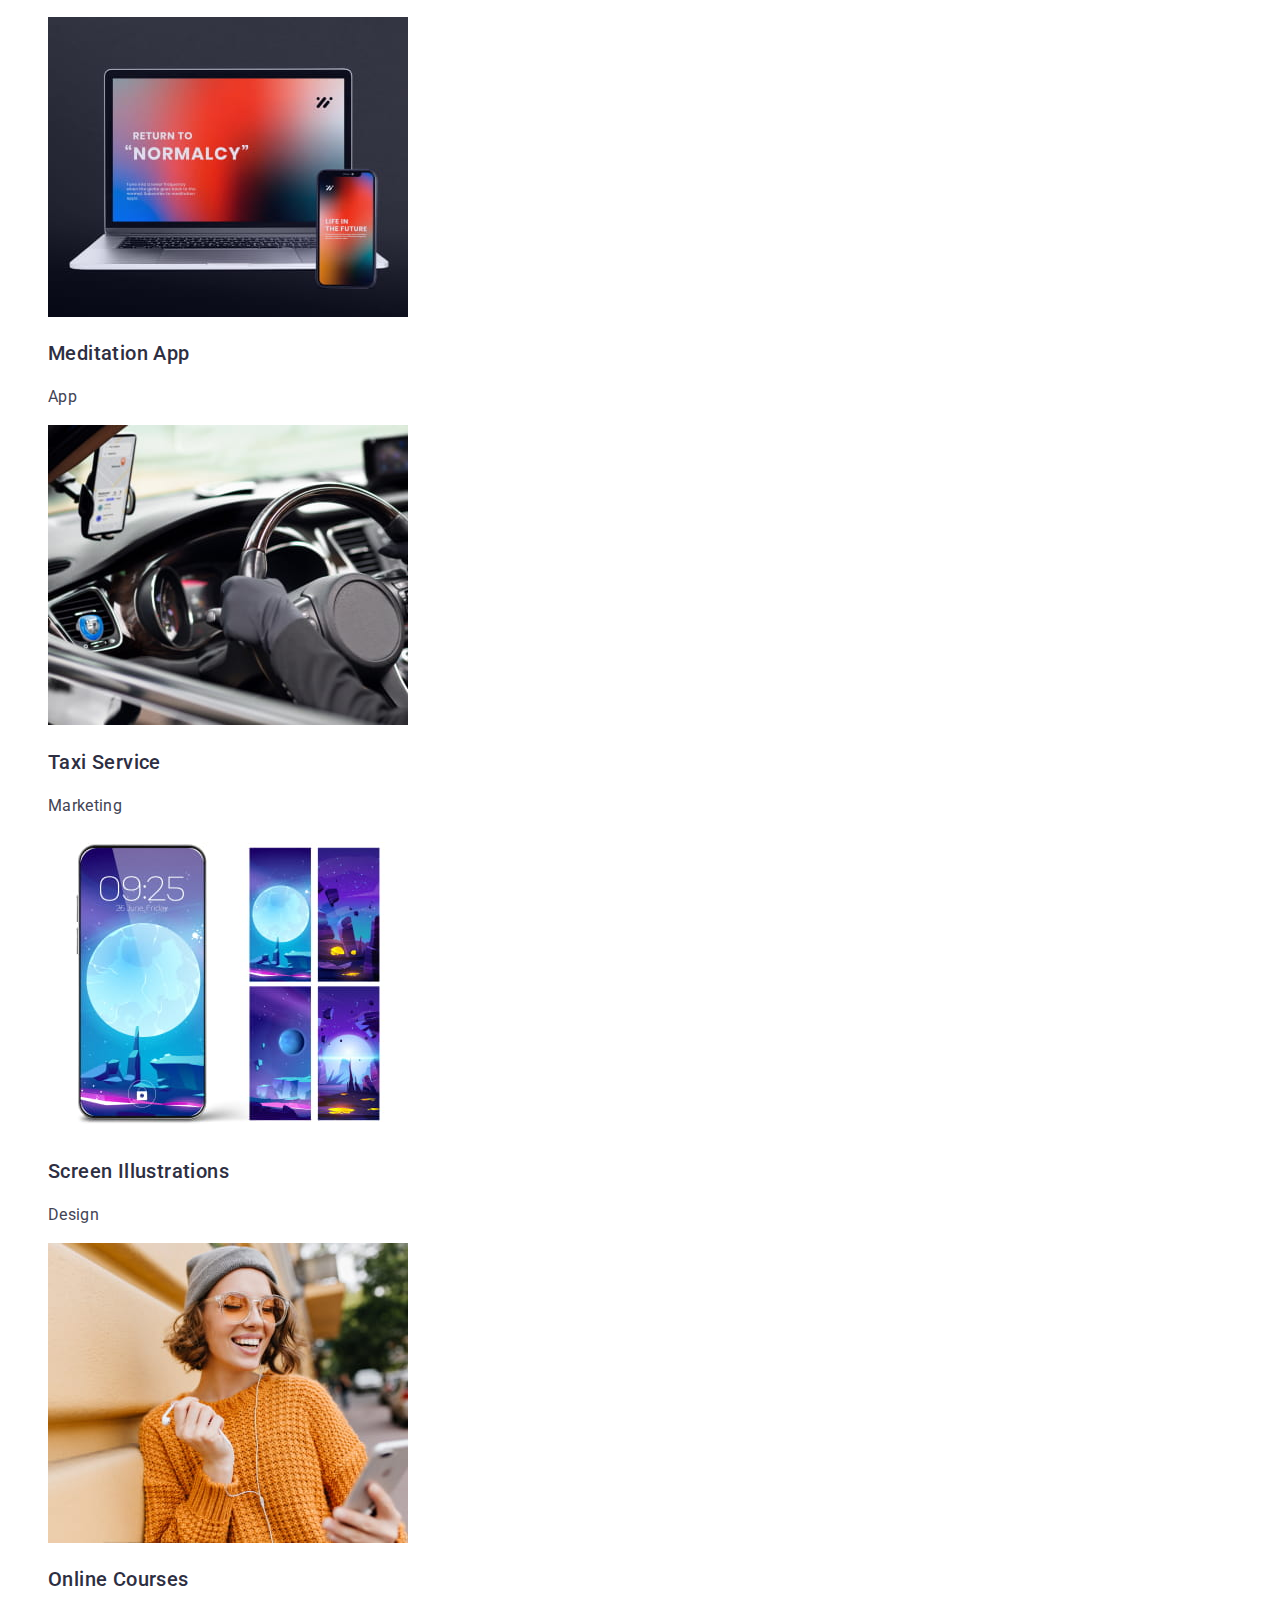
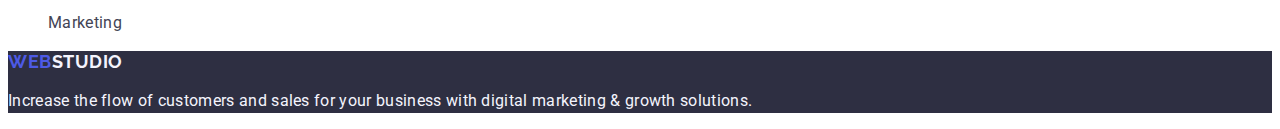
==== commit 19bd125d: "v2.2" ====
--- a/index.html
+++ b/index.html
@@ -16,7 +16,7 @@
 <body>
     <header class="page-header">
         <nav class="page-nav">
-            <a class="page-logo" href="./index.html">Web<span>Studio</span>span class="logo-span"></a>
+            <a class="page-logo" href="./index.html">Web<span class="logo-span">Studio</span></a>
             <ul class="menu">
                 <li class="menu-li"><a class="menu-link" href="./index.html">Studio</a></li>
                 <li class="menu-li"><a class="menu-link" href="">Portfolio</a></li>
--- a/css/styles.css
+++ b/css/styles.css
@@ -28,7 +28,7 @@
 line-height: 1.17 ;
 text-transform: uppercase;
 }
-.logo-span{color:#2e2f42 ;
+.logo-span{color:#2e2f42;
     
 }
 .menu-li{
